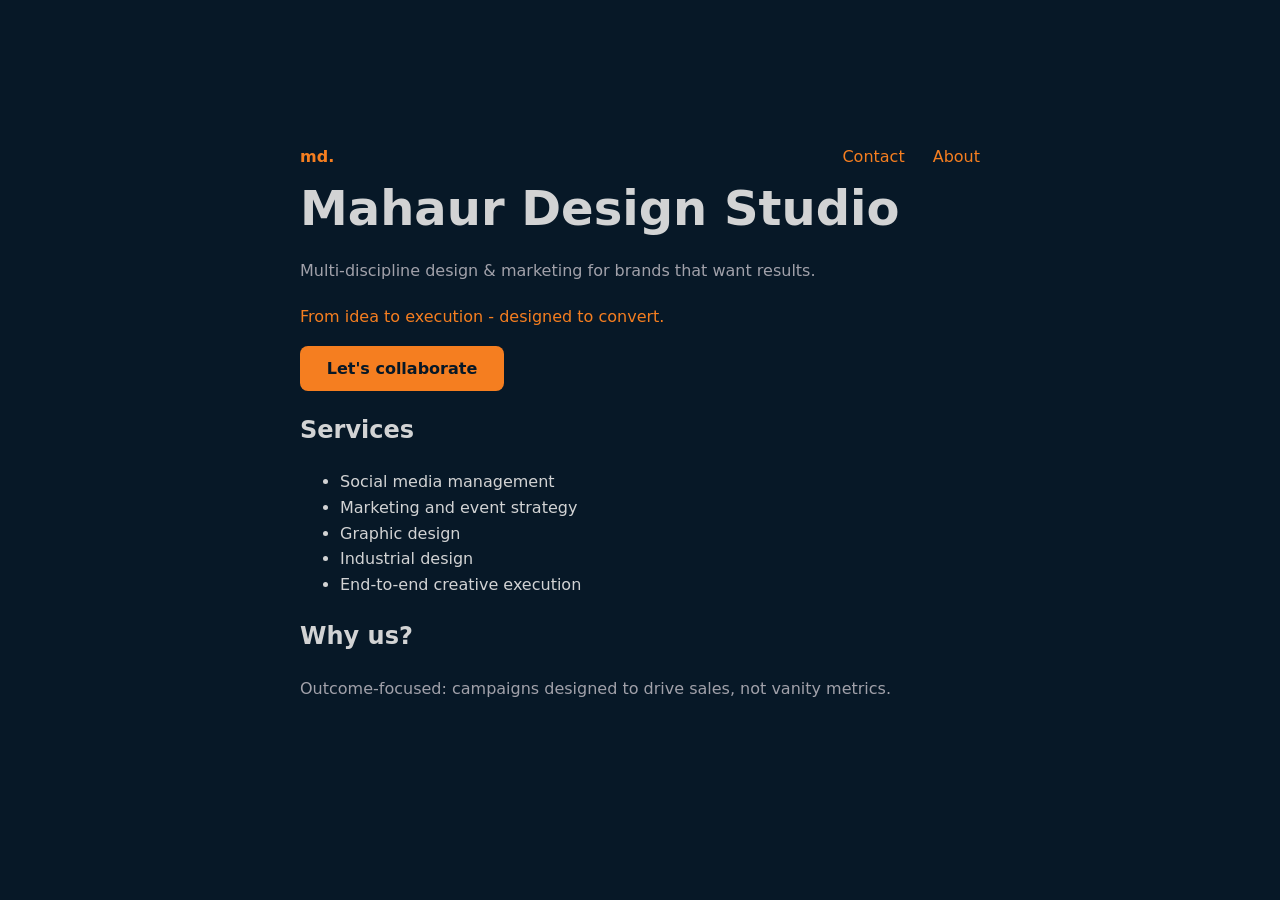
==== index.html @ 4da103cb "First static iteration" ====
<!DOCTYPE html>
<html lang="en">

<head>
    <meta charset="UTF-8">
    <meta name="viewport" content="width=device-width, initial-scale=1.0">
    <title>Mahaur Design Studio</title>
    <link rel="stylesheet" href="styles.css">
</head>

<body>
    <main class="wrap">
        <nav class="navbar">
            <div class="logo">
                <a href="#">md.</a>
            </div>
            <div class="nav-links">
                <a href="mailto:shivam@mdstudio.in">Contact</a>
                <a href="#">About</a>
            </div>
        </nav>
        <h1>Mahaur Design Studio</h1>
        <p class="lead">Multi-discipline design & marketing for brands that want results.</p>
        <p class="subhead">From idea to execution - designed to convert.</p>
        <div class="cta">
            <a href="mailto:shivam@mdstudio.in">Let's collaborate</a>
        </div>
        <div class="services">
            <h2>Services</h2>
            <ul>
                <li>Social media management</li>
                <li>Marketing and event strategy</li>
                <li>Graphic design</li>
                <li>Industrial design</li>
                <li>End-to-end creative execution</li>
            </ul>
            <h2>Why us?</h2>
            <p class="lead">Outcome-focused: campaigns designed to drive sales, not vanity metrics.</p>
        </div>
        <footer></footer>
    </main>
</body>

</html>
---- styles.css ----
:root {
    --bg:#071827;
    --fg: #d2d3d4;
    --muted: #a1a1aa;
    --accent: #f57e20;
}

* {
    box-sizing: border-box;
}

body {
    margin: 0;
    font-family: system-ui, -apple-system, BlinkMacSystemFont, 'Segoe UI', Roboto, Oxygen, Ubuntu, Cantarell, 'Open Sans', 'Helvetica Neue', sans-serif;
    background: var(--bg);
    color: var(--fg);
}

.navbar {
    display: flex;
    flex-direction: row;
    justify-content: space-between;
}

.logo {
    font-weight: bold;
}

.nav-links {
    display: flex;
    flex-direction: row;
    gap: 28px;
}

.wrap {
    max-width: 720px;
    margin: 16vh auto;
    padding: 0 20px;
    line-height: 1.6;
}

h1 {
    font-size: clamp(28px, 6vw, 48px);
    margin: 0 0 12px;
}

.lead {
    color: var(--muted);
    margin: 0 0 20px;
}

.subhead {
    color: var(--accent);
}

a {
    color: var(--accent);
    text-decoration: none;
}

a:hover {
    text-decoration: underline;
}

.cta {
    max-width: 30%;
    text-align: center;
    background: var(--accent);
    color: var(--bg);
    padding: 10px 16px;
    font-weight: bold;
    border-radius: 8px;
}

.cta > a {
    color: var(--bg);
    text-decoration: none;
}

.cta:hover {
    background: var(--fg);
    color: var(--accent);
}
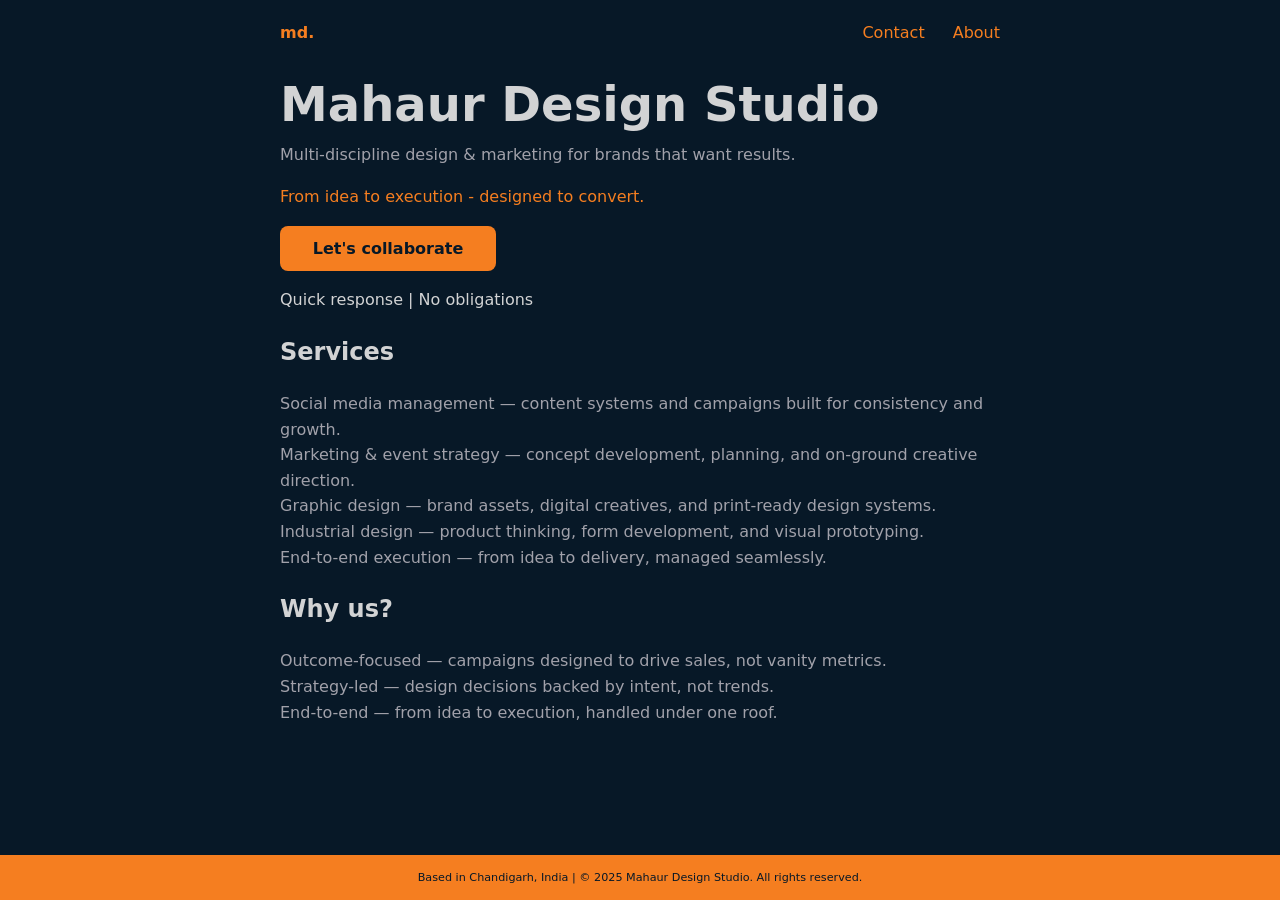
==== commit a4bc0416: "v1 static complete" ====
--- a/index.html
+++ b/index.html
@@ -6,39 +6,55 @@
     <meta name="viewport" content="width=device-width, initial-scale=1.0">
     <title>Mahaur Design Studio</title>
     <link rel="stylesheet" href="styles.css">
+    <link rel="icon" href="assets/favicon.png" type="image/png">
+    <meta name="description"
+        content="Multi-discipline design & marketing for brands that want results: social media management, marketing & events, graphic and industrial design.">
+    <meta property="og:title" content="Mahaur Design Studio">
+    <meta property="og:type" content="website">
+    <meta property="og:url" content="https://www.mdstudio.in/">
+    <meta property="og:image" content="assets/og_image.png">
 </head>
 
 <body>
-    <main class="wrap">
+    <header class="wrap">
         <nav class="navbar">
             <div class="logo">
-                <a href="#">md.</a>
+                <a href="/">md.</a>
             </div>
             <div class="nav-links">
                 <a href="mailto:shivam@mdstudio.in">Contact</a>
-                <a href="#">About</a>
+                <a href="./about.html">About</a>
             </div>
         </nav>
-        <h1>Mahaur Design Studio</h1>
-        <p class="lead">Multi-discipline design & marketing for brands that want results.</p>
-        <p class="subhead">From idea to execution - designed to convert.</p>
-        <div class="cta">
-            <a href="mailto:shivam@mdstudio.in">Let's collaborate</a>
-        </div>
-        <div class="services">
+    </header>
+    <main class="wrap">
+        <section class="hero">
+            <h1>Mahaur Design Studio</h1>
+            <p class="lead">Multi-discipline design & marketing for brands that want results.</p>
+            <p class="subhead">From idea to execution - designed to convert.</p>
+            <div class="cta">
+                <a href="mailto:shivam@mdstudio.in">Let's collaborate</a>
+            </div>
+            <p>Quick response | No obligations</p>
+        </section>
+        <section class="services">
             <h2>Services</h2>
-            <ul>
-                <li>Social media management</li>
-                <li>Marketing and event strategy</li>
-                <li>Graphic design</li>
-                <li>Industrial design</li>
-                <li>End-to-end creative execution</li>
-            </ul>
+            <p class="lead">Social media management — content systems and campaigns built for consistency and growth.</p>
+            <p class="lead">Marketing & event strategy — concept development, planning, and on-ground creative direction.</p>
+            <p class="lead">Graphic design — brand assets, digital creatives, and print-ready design systems.</p>
+            <p class="lead">Industrial design — product thinking, form development, and visual prototyping.</p>
+            <p class="lead">End-to-end execution — from idea to delivery, managed seamlessly.</p>
+        </section>
+        <section id="about">
             <h2>Why us?</h2>
-            <p class="lead">Outcome-focused: campaigns designed to drive sales, not vanity metrics.</p>
-        </div>
-        <footer></footer>
+            <p class="lead">Outcome-focused — campaigns designed to drive sales, not vanity metrics.</p>
+            <p class="lead">Strategy-led — design decisions backed by intent, not trends.</p>
+            <p class="lead">End-to-end — from idea to execution, handled under one roof.</p>
+        </section>
     </main>
+    <footer class="footer">
+        <p>Based in Chandigarh, India | &copy; 2025 Mahaur Design Studio. All rights reserved.</p>
+    </footer>
 </body>
 
 </html>
--- a/styles.css
+++ b/styles.css
@@ -12,7 +12,7 @@
 body {
     margin: 0;
     font-family: system-ui, -apple-system, BlinkMacSystemFont, 'Segoe UI', Roboto, Oxygen, Ubuntu, Cantarell, 'Open Sans', 'Helvetica Neue', sans-serif;
-    background: var(--bg);
+    background-color: var(--bg);
     color: var(--fg);
 }
 
@@ -34,23 +34,33 @@
 
 .wrap {
     max-width: 720px;
-    margin: 16vh auto;
-    padding: 0 20px;
+    margin: 20px auto;
+    padding: 0;
     line-height: 1.6;
 }
 
 h1 {
     font-size: clamp(28px, 6vw, 48px);
-    margin: 0 0 12px;
+    margin: 0;
 }
 
 .lead {
     color: var(--muted);
-    margin: 0 0 20px;
+    margin: 0;
+}
+
+.lead-about {
+    color: var(--accent);
+    margin: 0;
 }
 
 .subhead {
     color: var(--accent);
+}
+
+.subhead-about{
+    color: var(--muted);
+    margin: 0;
 }
 
 a {
@@ -80,4 +90,47 @@
 .cta:hover {
     background: var(--fg);
     color: var(--accent);
+}
+
+.footer {
+    position: fixed;
+    padding: 5px 10px;
+    margin-top: 5px;
+    left: 0;
+    bottom: 0;
+    width: 100%;
+    text-align: center;
+    font-size: 0.7em;
+    background-color: var(--accent);
+    color: var(--bg);
+}
+
+.smphoto {
+    width: 100px;
+    border-radius: 50%;
+}
+
+.about {
+    margin: 20px 0px;
+}
+
+@media screen and (max-width:600px) {
+    .wrap {
+        padding:20px 10px;
+    }
+
+    .cta {
+        max-width: 100vw;
+    }
+
+    .footer {
+        padding: 20px 16px;
+        left: 0;
+        bottom: 0;
+        width: 100%;
+        text-align: center;
+        font-size: 0.7em;
+        background-color: var(--accent);
+        color: var(--bg);
+    }
 }
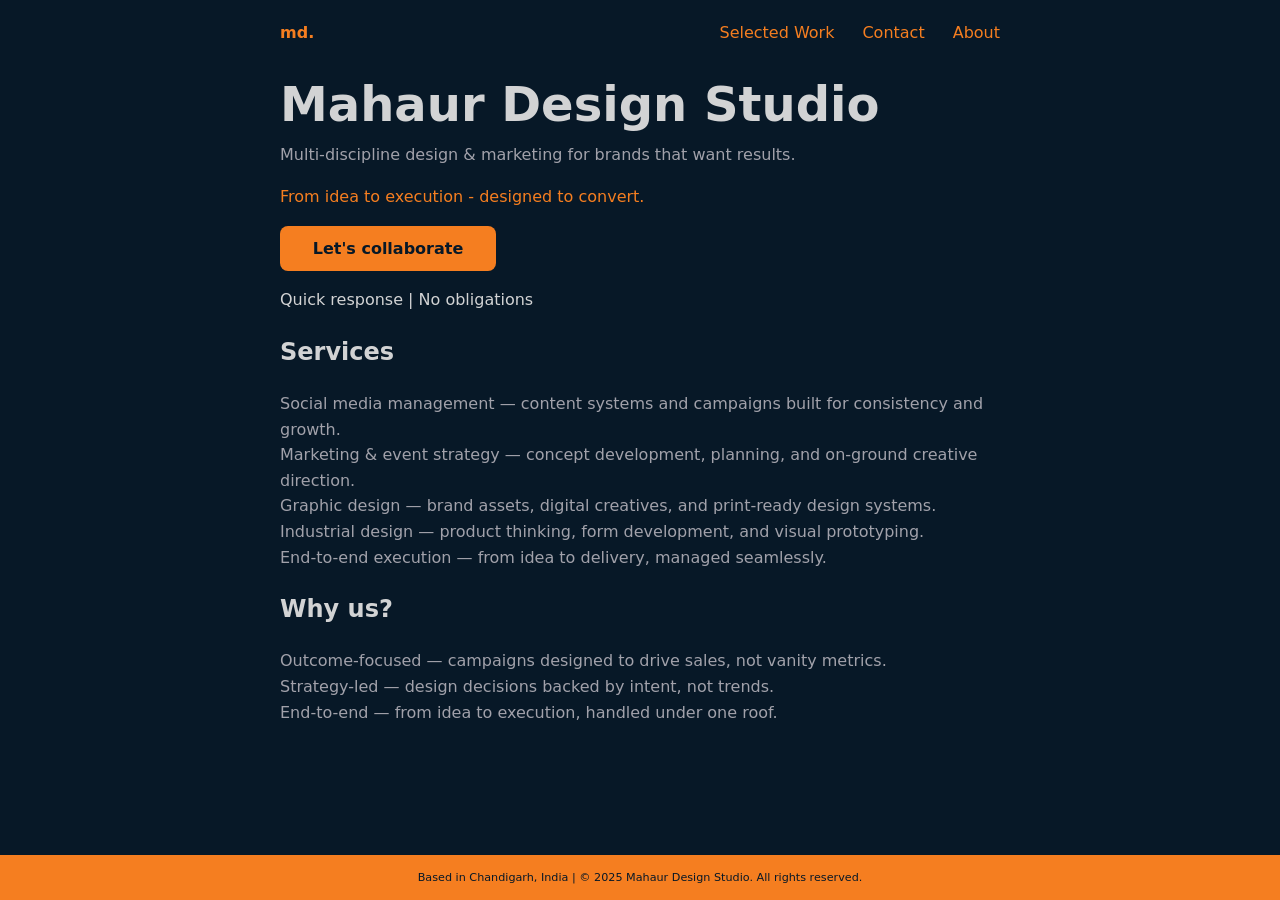
==== commit ee03e830: "Midway point case studies" ====
--- a/index.html
+++ b/index.html
@@ -10,9 +10,11 @@
     <meta name="description"
         content="Multi-discipline design & marketing for brands that want results: social media management, marketing & events, graphic and industrial design.">
     <meta property="og:title" content="Mahaur Design Studio">
+    <meta property="og:description"
+        content="Multi-discipline design & marketing for brands that want results: social media management, marketing & events, graphic and industrial design.">
     <meta property="og:type" content="website">
     <meta property="og:url" content="https://www.mdstudio.in/">
-    <meta property="og:image" content="assets/og_image.png">
+    <meta property="og:image" content="https://www.mdstudio.in/assets/og_image.png">
 </head>
 
 <body>
@@ -22,6 +24,7 @@
                 <a href="/">md.</a>
             </div>
             <div class="nav-links">
+                <a href="./work.html">Selected Work</a>
                 <a href="mailto:shivam@mdstudio.in">Contact</a>
                 <a href="./about.html">About</a>
             </div>
@@ -39,8 +42,10 @@
         </section>
         <section class="services">
             <h2>Services</h2>
-            <p class="lead">Social media management — content systems and campaigns built for consistency and growth.</p>
-            <p class="lead">Marketing & event strategy — concept development, planning, and on-ground creative direction.</p>
+            <p class="lead">Social media management — content systems and campaigns built for consistency and growth.
+            </p>
+            <p class="lead">Marketing & event strategy — concept development, planning, and on-ground creative
+                direction.</p>
             <p class="lead">Graphic design — brand assets, digital creatives, and print-ready design systems.</p>
             <p class="lead">Industrial design — product thinking, form development, and visual prototyping.</p>
             <p class="lead">End-to-end execution — from idea to delivery, managed seamlessly.</p>
--- a/styles.css
+++ b/styles.css
@@ -114,6 +114,31 @@
     margin: 20px 0px;
 }
 
+.project {
+    margin-top: 64px;
+}
+
+.project p {
+    padding: 0;
+    margin: 0;
+}
+
+.project .copy {
+    margin-top: 20px;
+    max-width: 640px;
+}
+
+.project h2 {
+    margin-bottom: 10px;
+}
+
+.project-media {
+    margin-top: 20px;
+    margin-bottom: 24px;
+    border-radius: 8px;
+    overflow: hidden;
+}
+
 @media screen and (max-width:600px) {
     .wrap {
         padding:20px 10px;
@@ -124,6 +149,7 @@
     }
 
     .footer {
+        position: relative;
         padding: 20px 16px;
         left: 0;
         bottom: 0;
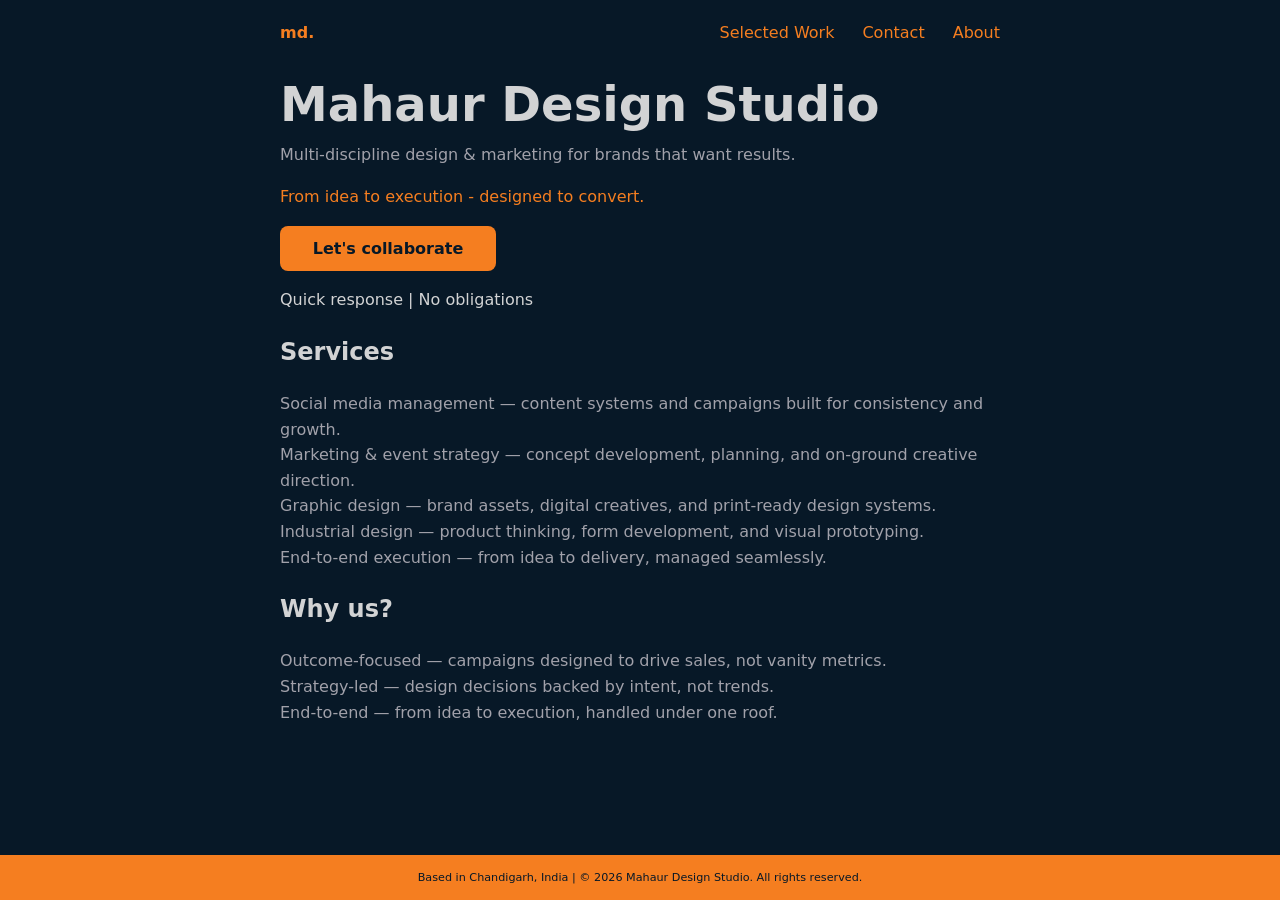
==== commit 4809329f: "Update year footer" ====
--- a/index.html
+++ b/index.html
@@ -58,7 +58,7 @@
         </section>
     </main>
     <footer class="footer">
-        <p>Based in Chandigarh, India | &copy; 2025 Mahaur Design Studio. All rights reserved.</p>
+        <p>Based in Chandigarh, India | &copy; 2026 Mahaur Design Studio. All rights reserved.</p>
     </footer>
 </body>
 
